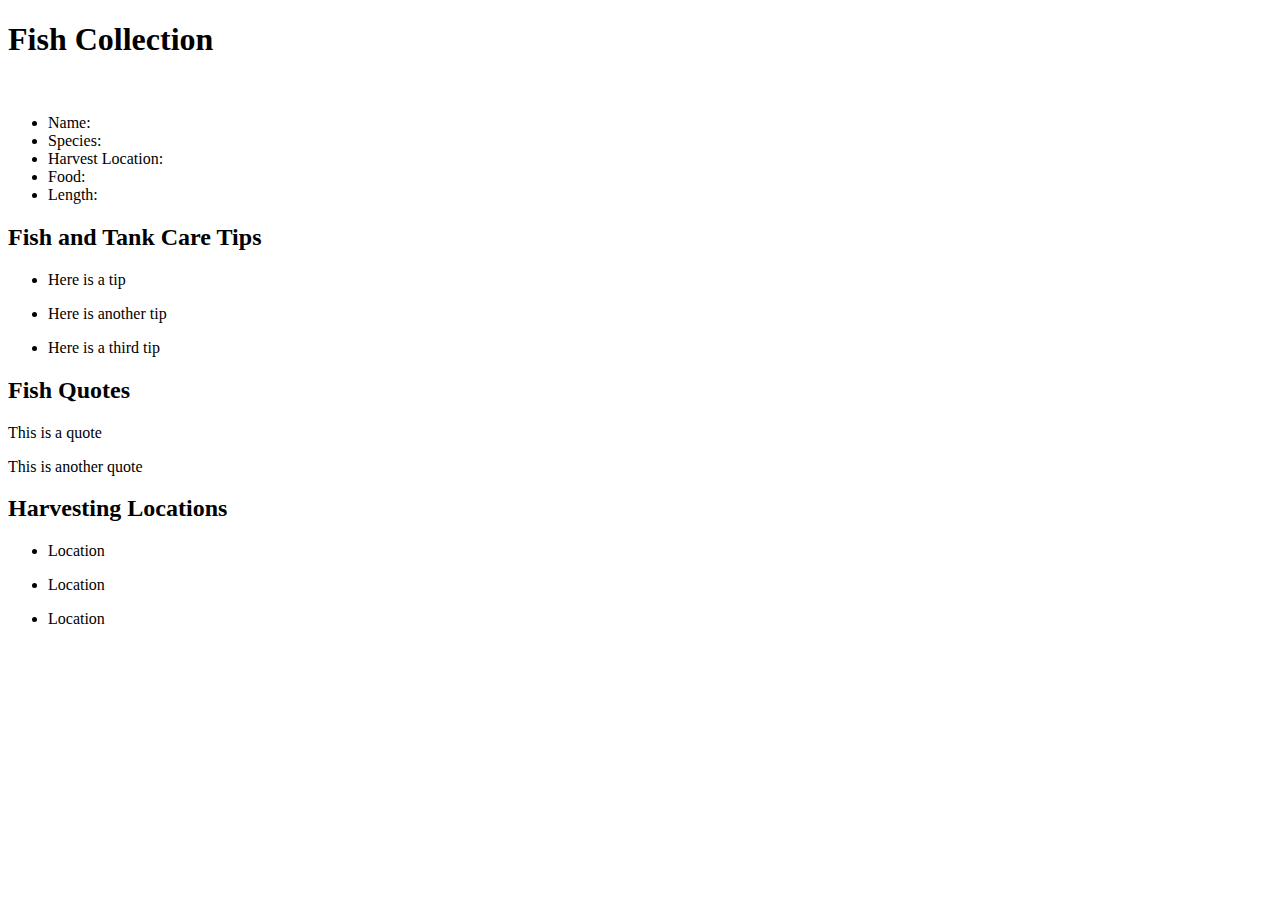
==== index.html @ b819949d "added database and linked modules" ====
<!DOCTYPE html>
<html lang="en">
<head>
    <meta charset="UTF-8">
    <meta name="viewport" content="width=device-width, initial-scale=1.0">
    <title>Martin's Fish Aquarium</title>
</head>
<body>


    <div class="div_main-section">
        <section class="fish-list">
            <h1 class="h1_fish-section-title">Fish Collection</h1>
            <article class="div_fish-object">
                <img class="img_fish-image">
                <section class="fish-description">
                    <ul class="ul_fish-properties-list">
                        <li class="list_fish-name">Name: </li>
                        <li class="list_fish-species">Species: </li>
                        <li class="list_fish-harvest-loc">Harvest Location: </li>
                        <li class="list_fish-food">Food: </li>
                        <li class="list_fish-length">Length: </li>
                    </ul>
                </section>
            </article>
        </section>
        <aside>
            <section class="care-tips">
                <h2 class="h2_care-tips">Fish and Tank Care Tips</h2>
                <div class="div_fish-care-tips">
                    <ul class="ul_care-tips">
                        <li class="list_tips">Here is a tip</li>
                    </ul>
                    <ul class="ul_care-tips">
                        <li class="list_tips">Here is another tip</li>
                    </ul>
                    <ul class="ul_care-tips">
                        <li class="list_tips">Here is a third tip</li>
                    </ul>
                </div>
            </section>
        </aside>
    </div>





    <div class="div_quote-section">
        <h2 class="h2_section-title-quotes">Fish Quotes</h2>
        <article class="article_quote-block">
            <p>This is a quote</p>
        </article>
        <article class="article_quote-block">
            <p>This is another quote</p>
        </article>
    </div>


    <div class="div_locations-section">
        <h2 class="h2_section-title-travel">Harvesting Locations</h2>
        <section class="section_location">
            <ul class="ul_list-locations">
                <li class="list_location">Location</li>
            </ul>
        </section>
        <div class="section_location">
            <ul class="ul_list-locations">
                <li class="list_location">Location</li>
            </ul>
        </div>
        <div class="section_location">
            <ul class="ul_list-locations">
                <li class="list_location">Location</li>
            </ul>
        </div>
    </div>

    <script type="module" src="./scripts/main.js"></script>
</body>
</html>
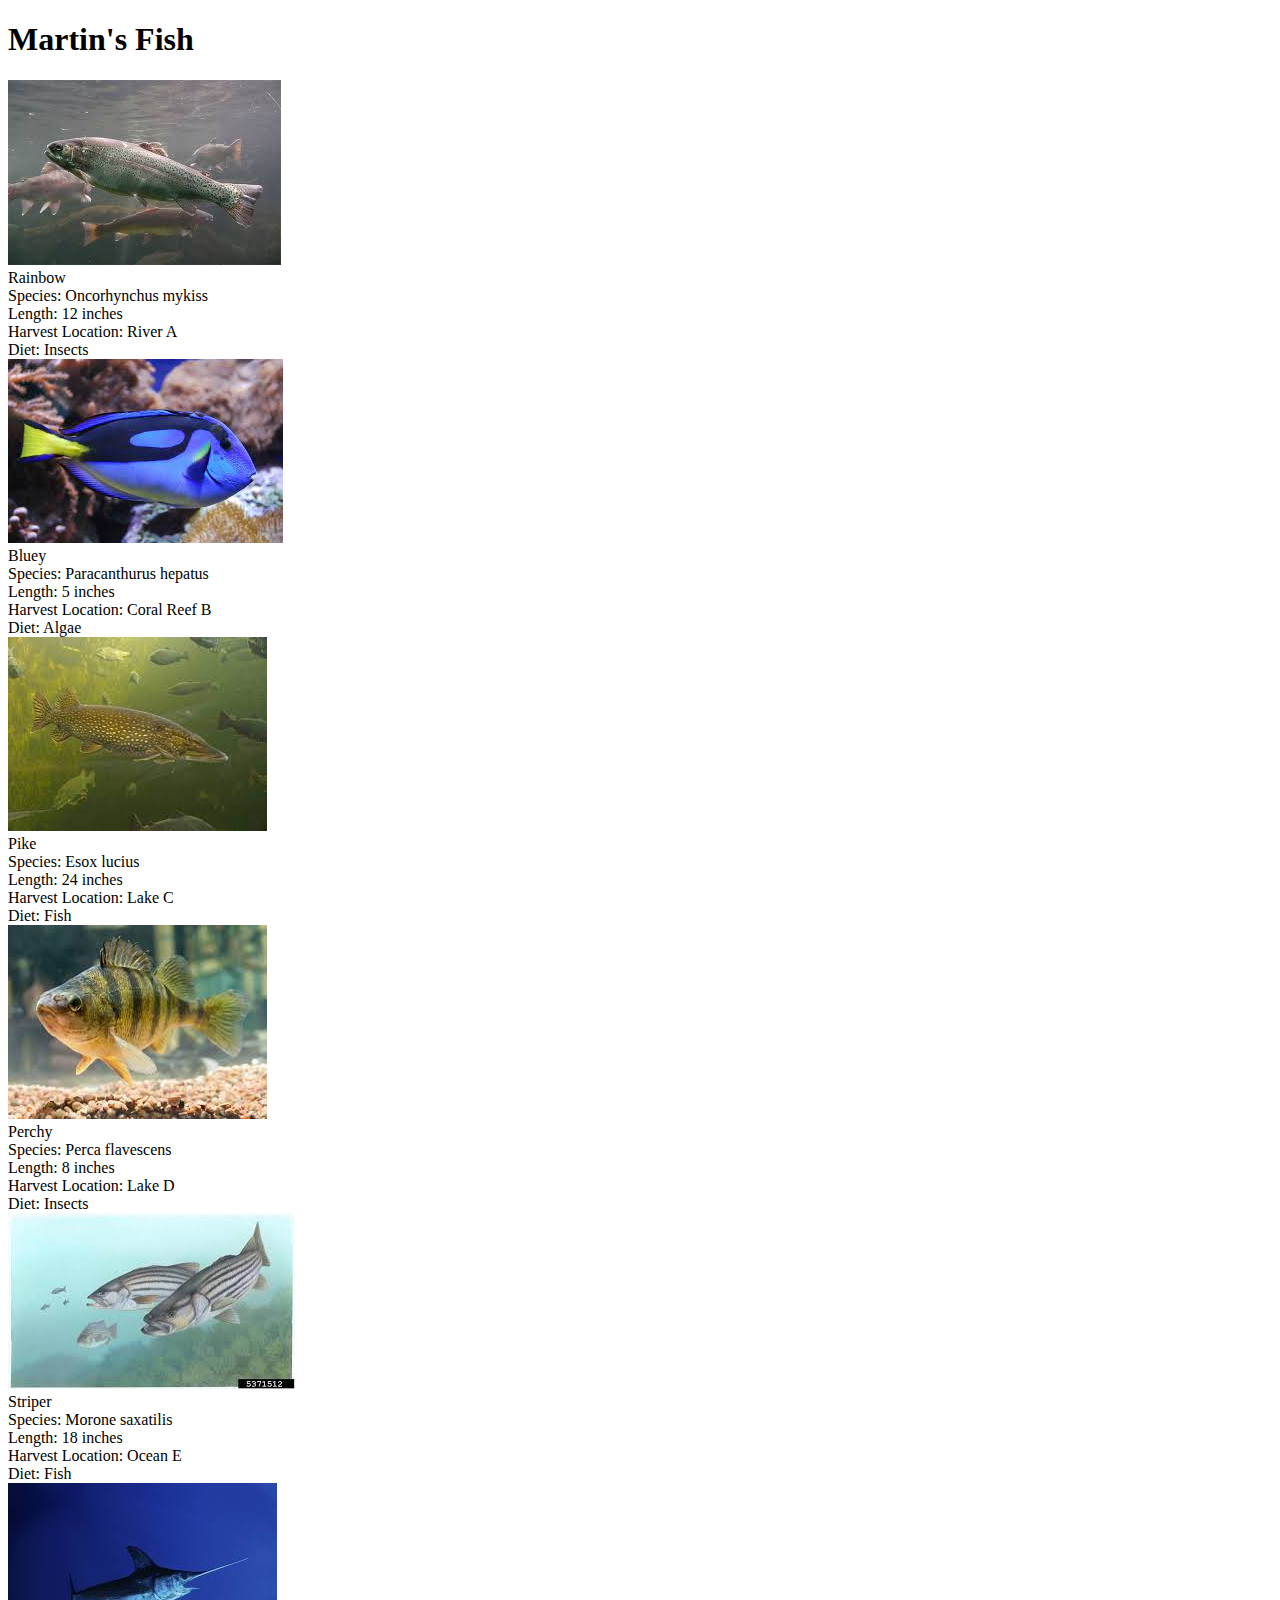
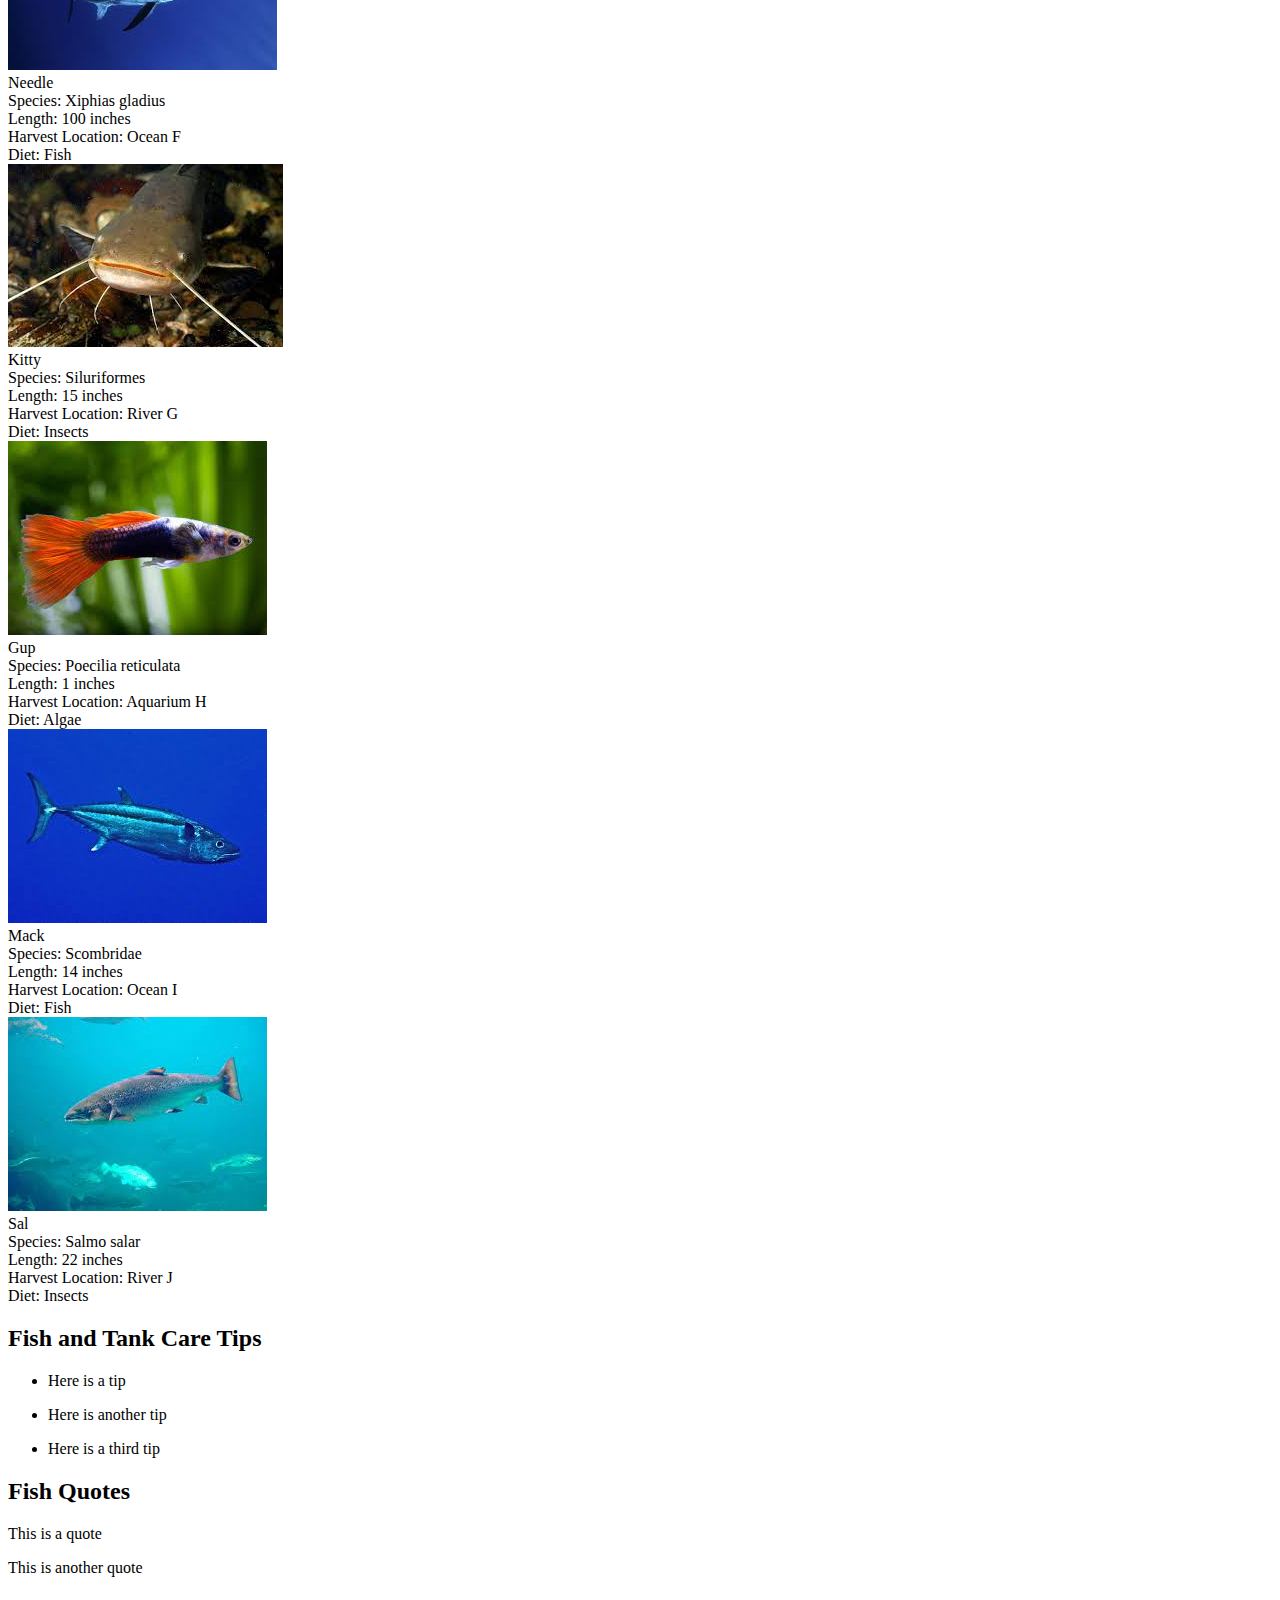
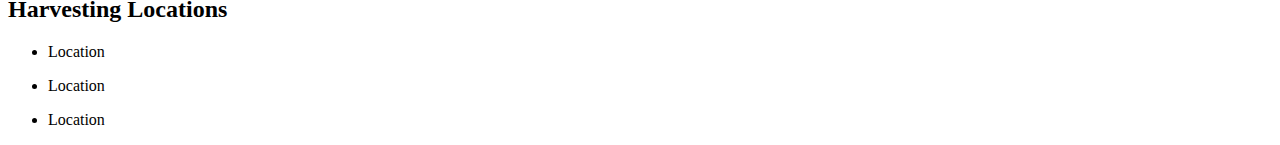
==== commit d499f622: "added fish images and functions to find fish based off length" ====
--- a/index.html
+++ b/index.html
@@ -7,40 +7,26 @@
 </head>
 <body>
 
+    <h1 class="class-fish-title">Martin's Fish</h1>
+    <div class="div_fish-list"></div>
+    
+    <aside class="aside_care-tips">
+        <h2 class="h2_care-tips">Fish and Tank Care Tips</h2>
+        <div class="div_fish-care-tips">
+                <ul class="ul_care-tips">
+                <li class="list_tips">Here is a tip</li>
+            </ul>
+            <ul class="ul_care-tips">
+                <li class="list_tips">Here is another tip</li>
+            </ul>
+            <ul class="ul_care-tips">
+                <li class="list_tips">Here is a third tip</li>
+            </ul>
+        </div>
+    </aside>
 
-    <div class="div_main-section">
-        <section class="fish-list">
-            <h1 class="h1_fish-section-title">Fish Collection</h1>
-            <article class="div_fish-object">
-                <img class="img_fish-image">
-                <section class="fish-description">
-                    <ul class="ul_fish-properties-list">
-                        <li class="list_fish-name">Name: </li>
-                        <li class="list_fish-species">Species: </li>
-                        <li class="list_fish-harvest-loc">Harvest Location: </li>
-                        <li class="list_fish-food">Food: </li>
-                        <li class="list_fish-length">Length: </li>
-                    </ul>
-                </section>
-            </article>
-        </section>
-        <aside>
-            <section class="care-tips">
-                <h2 class="h2_care-tips">Fish and Tank Care Tips</h2>
-                <div class="div_fish-care-tips">
-                    <ul class="ul_care-tips">
-                        <li class="list_tips">Here is a tip</li>
-                    </ul>
-                    <ul class="ul_care-tips">
-                        <li class="list_tips">Here is another tip</li>
-                    </ul>
-                    <ul class="ul_care-tips">
-                        <li class="list_tips">Here is a third tip</li>
-                    </ul>
-                </div>
-            </section>
-        </aside>
-    </div>
+
+
 
 
 
@@ -76,6 +62,6 @@
         </div>
     </div>
 
-    <script type="module" src="./scripts/main.js"></script>
+    <script type="module" src="main.js"></script>
 </body>
 </html>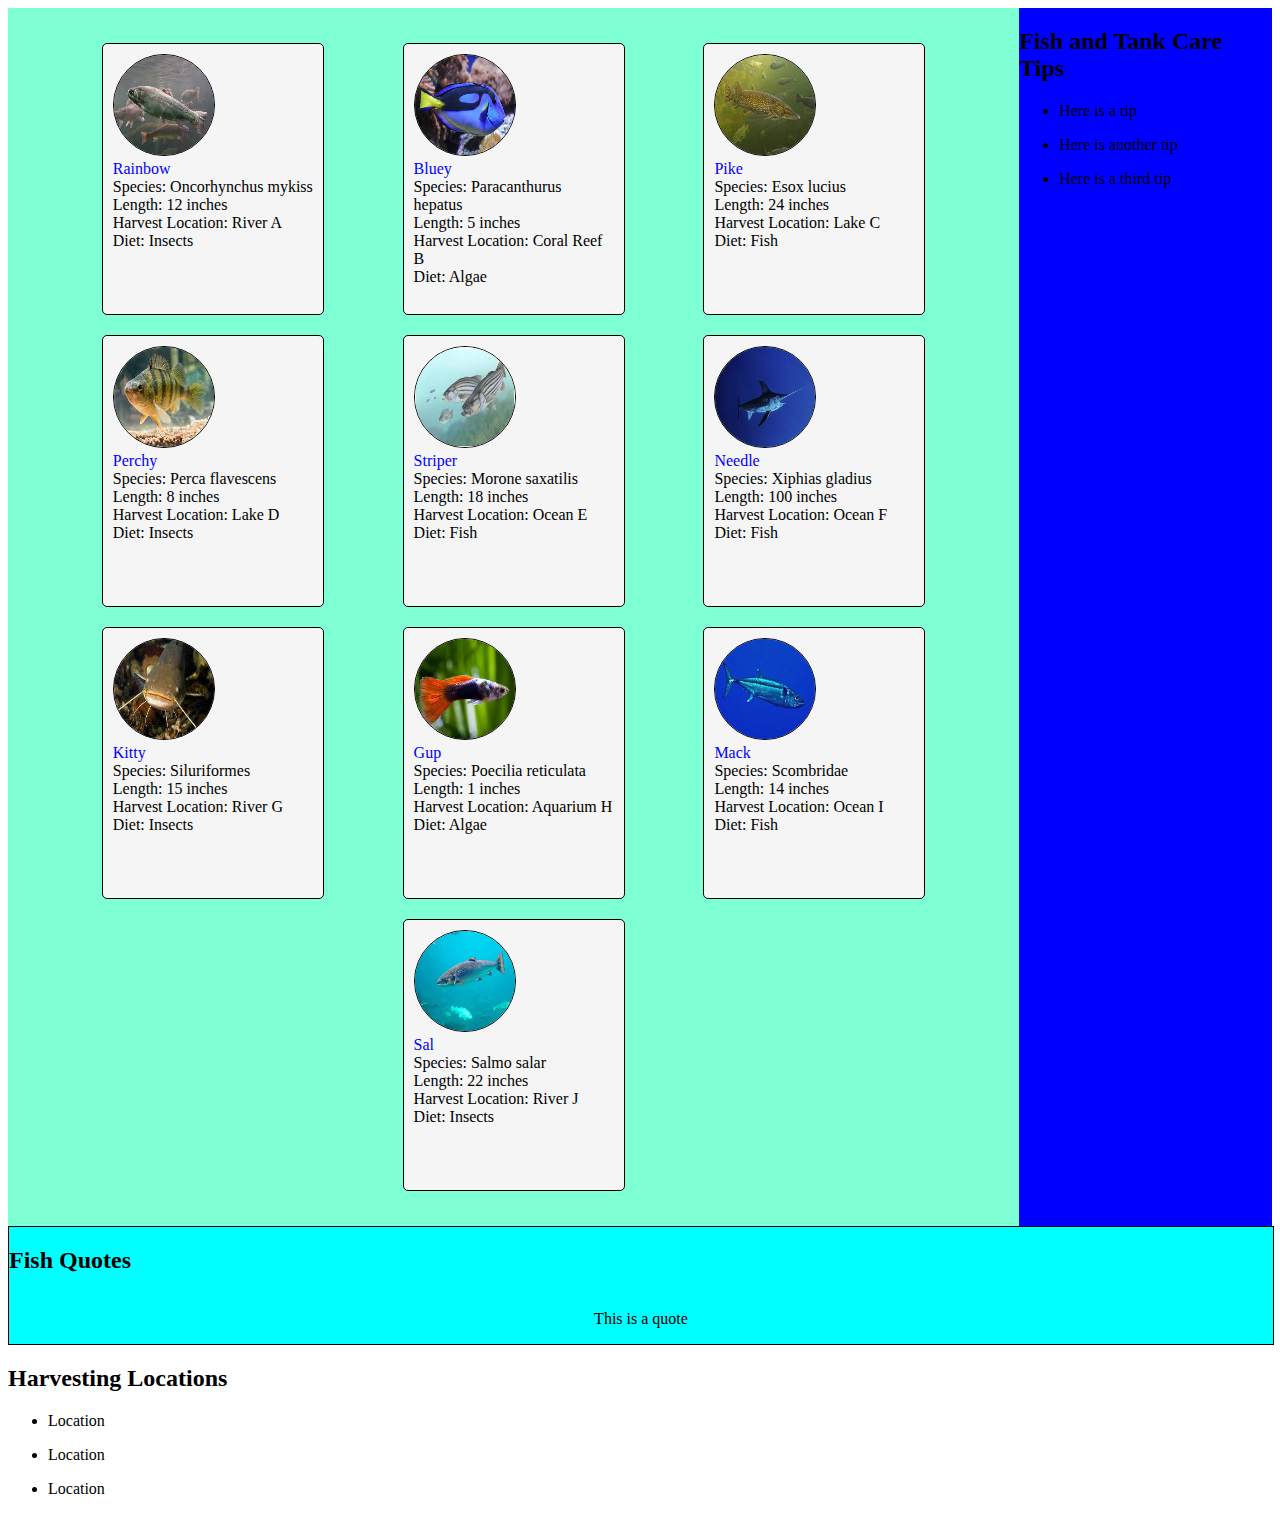
==== commit 859b5541: "updated css to match martin's request" ====
--- a/index.html
+++ b/index.html
@@ -4,27 +4,29 @@
     <meta charset="UTF-8">
     <meta name="viewport" content="width=device-width, initial-scale=1.0">
     <title>Martin's Fish Aquarium</title>
+    <link rel="stylesheet" href="styles/main.css">
 </head>
 <body>
 
-    <h1 class="class-fish-title">Martin's Fish</h1>
-    <div class="div_fish-list"></div>
-    
-    <aside class="aside_care-tips">
-        <h2 class="h2_care-tips">Fish and Tank Care Tips</h2>
-        <div class="div_fish-care-tips">
-                <ul class="ul_care-tips">
-                <li class="list_tips">Here is a tip</li>
-            </ul>
-            <ul class="ul_care-tips">
-                <li class="list_tips">Here is another tip</li>
-            </ul>
-            <ul class="ul_care-tips">
-                <li class="list_tips">Here is a third tip</li>
-            </ul>
+    <section class="main-section">
+        <div class="div_fish-list">
+            Fish List
         </div>
-    </aside>
-
+        <aside class="aside_care-tips">
+            <h2 class="h2_care-tips">Fish and Tank Care Tips</h2>
+            <div class="div_fish-care-tips">
+                    <ul>
+                    <li>Here is a tip</li>
+                </ul>
+                <ul>
+                    <li>Here is another tip</li>
+                </ul>
+                <ul>
+                    <li>Here is a third tip</li>
+                </ul>
+            </div>
+        </aside>
+    </section>
 
 
 
@@ -36,9 +38,6 @@
         <h2 class="h2_section-title-quotes">Fish Quotes</h2>
         <article class="article_quote-block">
             <p>This is a quote</p>
-        </article>
-        <article class="article_quote-block">
-            <p>This is another quote</p>
         </article>
     </div>
 
--- a/styles/main.css
+++ b/styles/main.css
@@ -0,0 +1,54 @@
+
+.main-section {
+    display: flex;
+    flex-wrap: wrap;
+}
+
+.div_fish-list {
+    background-color: aquamarine;
+    width: 80%;
+}
+
+.aside_care-tips {
+    background-color: blue;
+    width: 20%;
+}
+
+
+.fishList {
+    display: flex;
+    flex-wrap: wrap;
+    justify-content: space-evenly;
+    margin: 25px 25px;
+}
+
+.fish_image {
+    width: 100px;
+    height: 100px;
+    border: solid 1px;
+}
+
+
+.fish-card {
+    width: 200px;
+    height: 250px;
+    border: solid black 1px;
+    margin: 10px;
+    padding: 10px;
+    border-radius: 5px;
+    background-color: whitesmoke;
+}
+
+.div_quote-section {
+    background-color: aqua;
+    border: solid black 1px;
+    width: 100%;
+    clear: both;
+}
+
+.article_quote-block {
+    display: flex;
+    flex-wrap: wrap;
+    flex-direction: row;
+    justify-content: center;
+}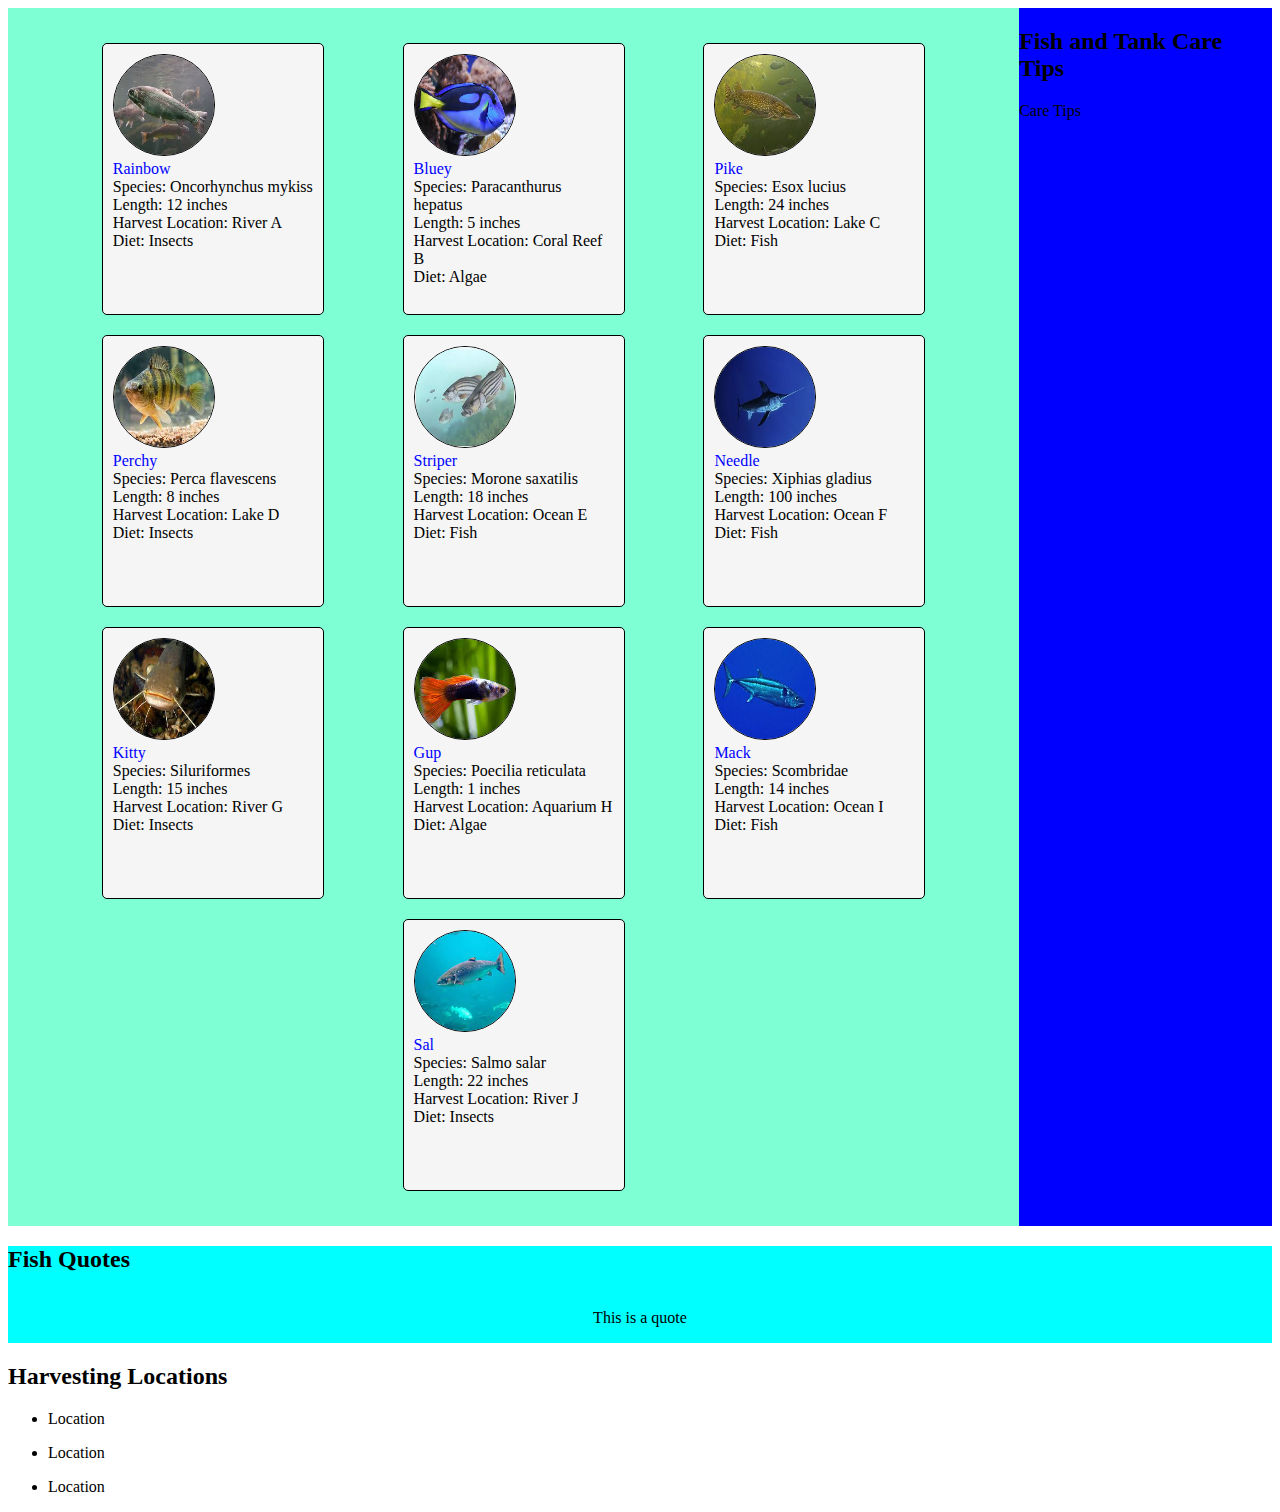
==== commit 5f813516: "updated html to clean up tags" ====
--- a/index.html
+++ b/index.html
@@ -8,30 +8,17 @@
 </head>
 <body>
 
-    <section class="main-section">
+    <main class="main-section">
         <div class="div_fish-list">
             Fish List
         </div>
         <aside class="aside_care-tips">
             <h2 class="h2_care-tips">Fish and Tank Care Tips</h2>
             <div class="div_fish-care-tips">
-                    <ul>
-                    <li>Here is a tip</li>
-                </ul>
-                <ul>
-                    <li>Here is another tip</li>
-                </ul>
-                <ul>
-                    <li>Here is a third tip</li>
-                </ul>
+                Care Tips
             </div>
         </aside>
-    </section>
-
-
-
-
-
+    </main>
 
 
     <div class="div_quote-section">
--- a/styles/main.css
+++ b/styles/main.css
@@ -41,7 +41,6 @@
 
 .div_quote-section {
     background-color: aqua;
-    border: solid black 1px;
     width: 100%;
     clear: both;
 }
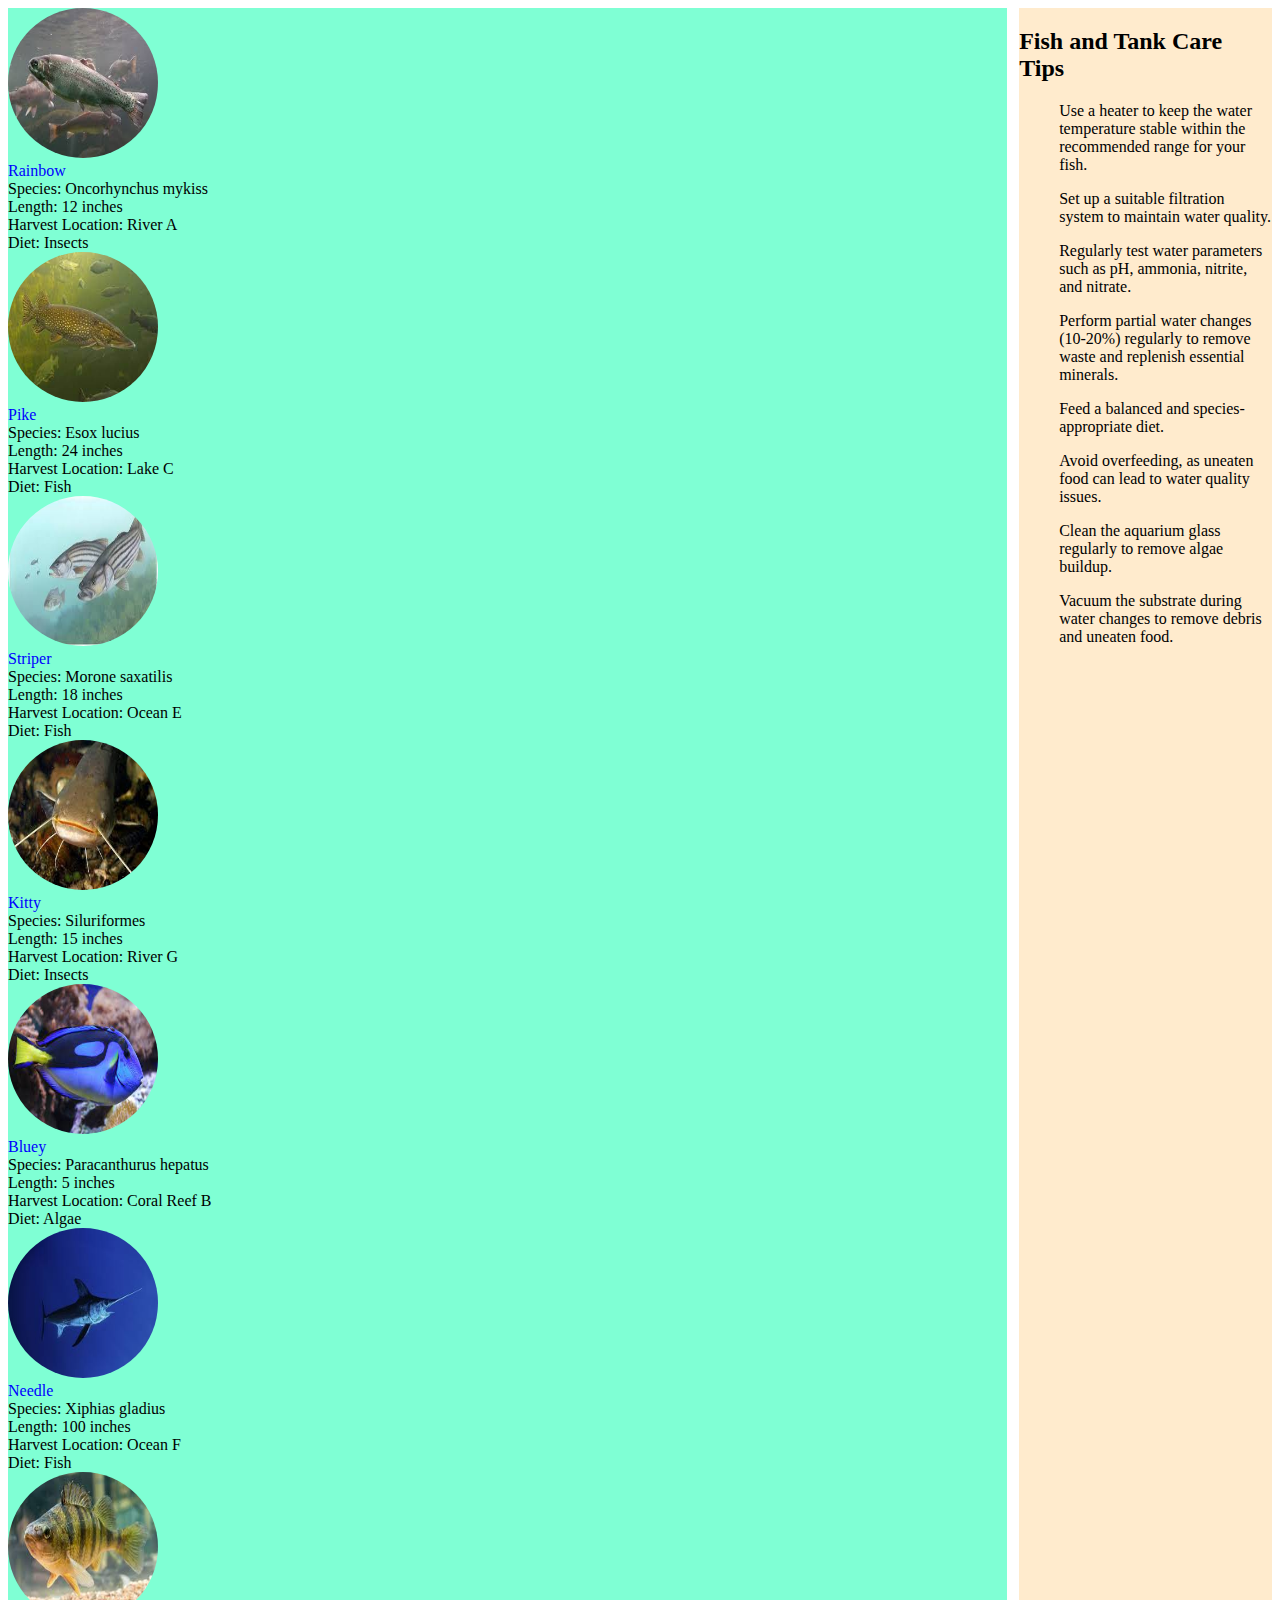
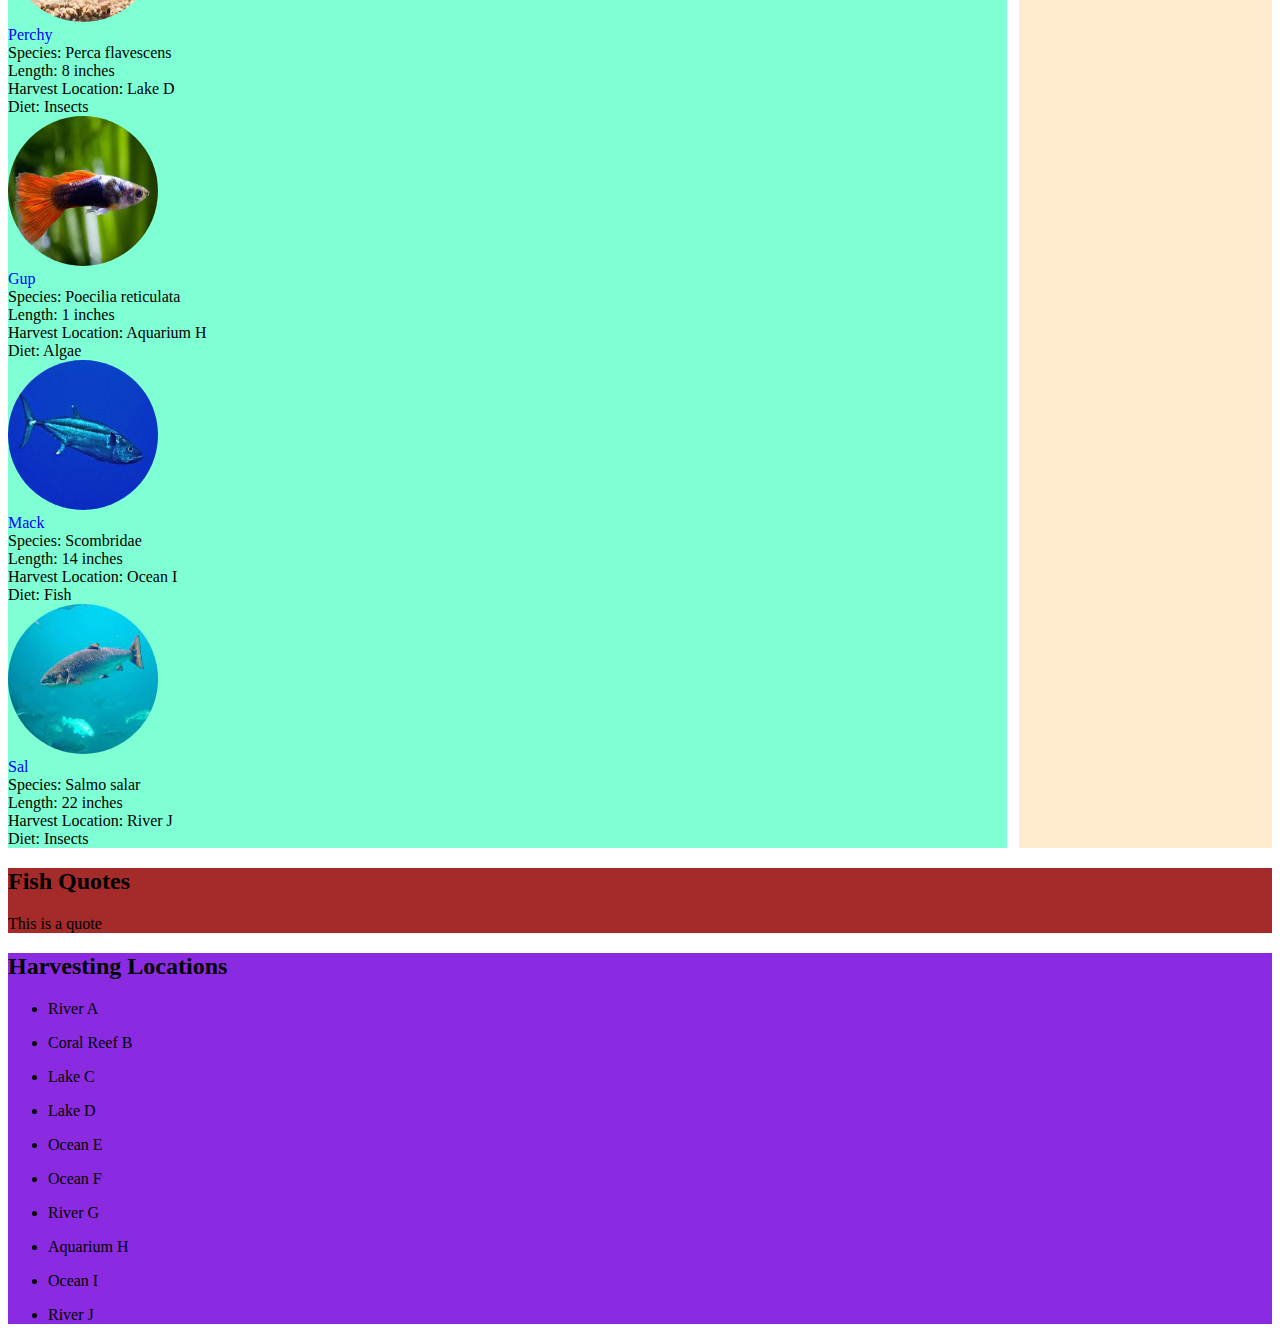
==== commit 64f819cb: "updated harvest locations with html" ====
--- a/index.html
+++ b/index.html
@@ -32,20 +32,8 @@
     <div class="div_locations-section">
         <h2 class="h2_section-title-travel">Harvesting Locations</h2>
         <section class="section_location">
-            <ul class="ul_list-locations">
-                <li class="list_location">Location</li>
-            </ul>
+
         </section>
-        <div class="section_location">
-            <ul class="ul_list-locations">
-                <li class="list_location">Location</li>
-            </ul>
-        </div>
-        <div class="section_location">
-            <ul class="ul_list-locations">
-                <li class="list_location">Location</li>
-            </ul>
-        </div>
     </div>
 
     <script type="module" src="main.js"></script>
--- a/styles/main.css
+++ b/styles/main.css
@@ -1,4 +1,3 @@
-
 .main-section {
     display: flex;
     flex-wrap: wrap;
@@ -6,48 +5,24 @@
 
 .div_fish-list {
     background-color: aquamarine;
-    width: 80%;
+    width: 79%;
+    margin-right: 1%;
 }
 
 .aside_care-tips {
-    background-color: blue;
+    background-color: blanchedalmond;
     width: 20%;
 }
 
+.div_quote-section {
+    background-color: brown;
+}
 
-.fishList {
-    display: flex;
-    flex-wrap: wrap;
-    justify-content: space-evenly;
-    margin: 25px 25px;
+.div_locations-section {
+    background-color: blueviolet;
 }
 
 .fish_image {
-    width: 100px;
-    height: 100px;
-    border: solid 1px;
-}
-
-
-.fish-card {
-    width: 200px;
-    height: 250px;
-    border: solid black 1px;
-    margin: 10px;
-    padding: 10px;
-    border-radius: 5px;
-    background-color: whitesmoke;
-}
-
-.div_quote-section {
-    background-color: aqua;
-    width: 100%;
-    clear: both;
-}
-
-.article_quote-block {
-    display: flex;
-    flex-wrap: wrap;
-    flex-direction: row;
-    justify-content: center;
+    width: 150px;
+    height: 150px
 }